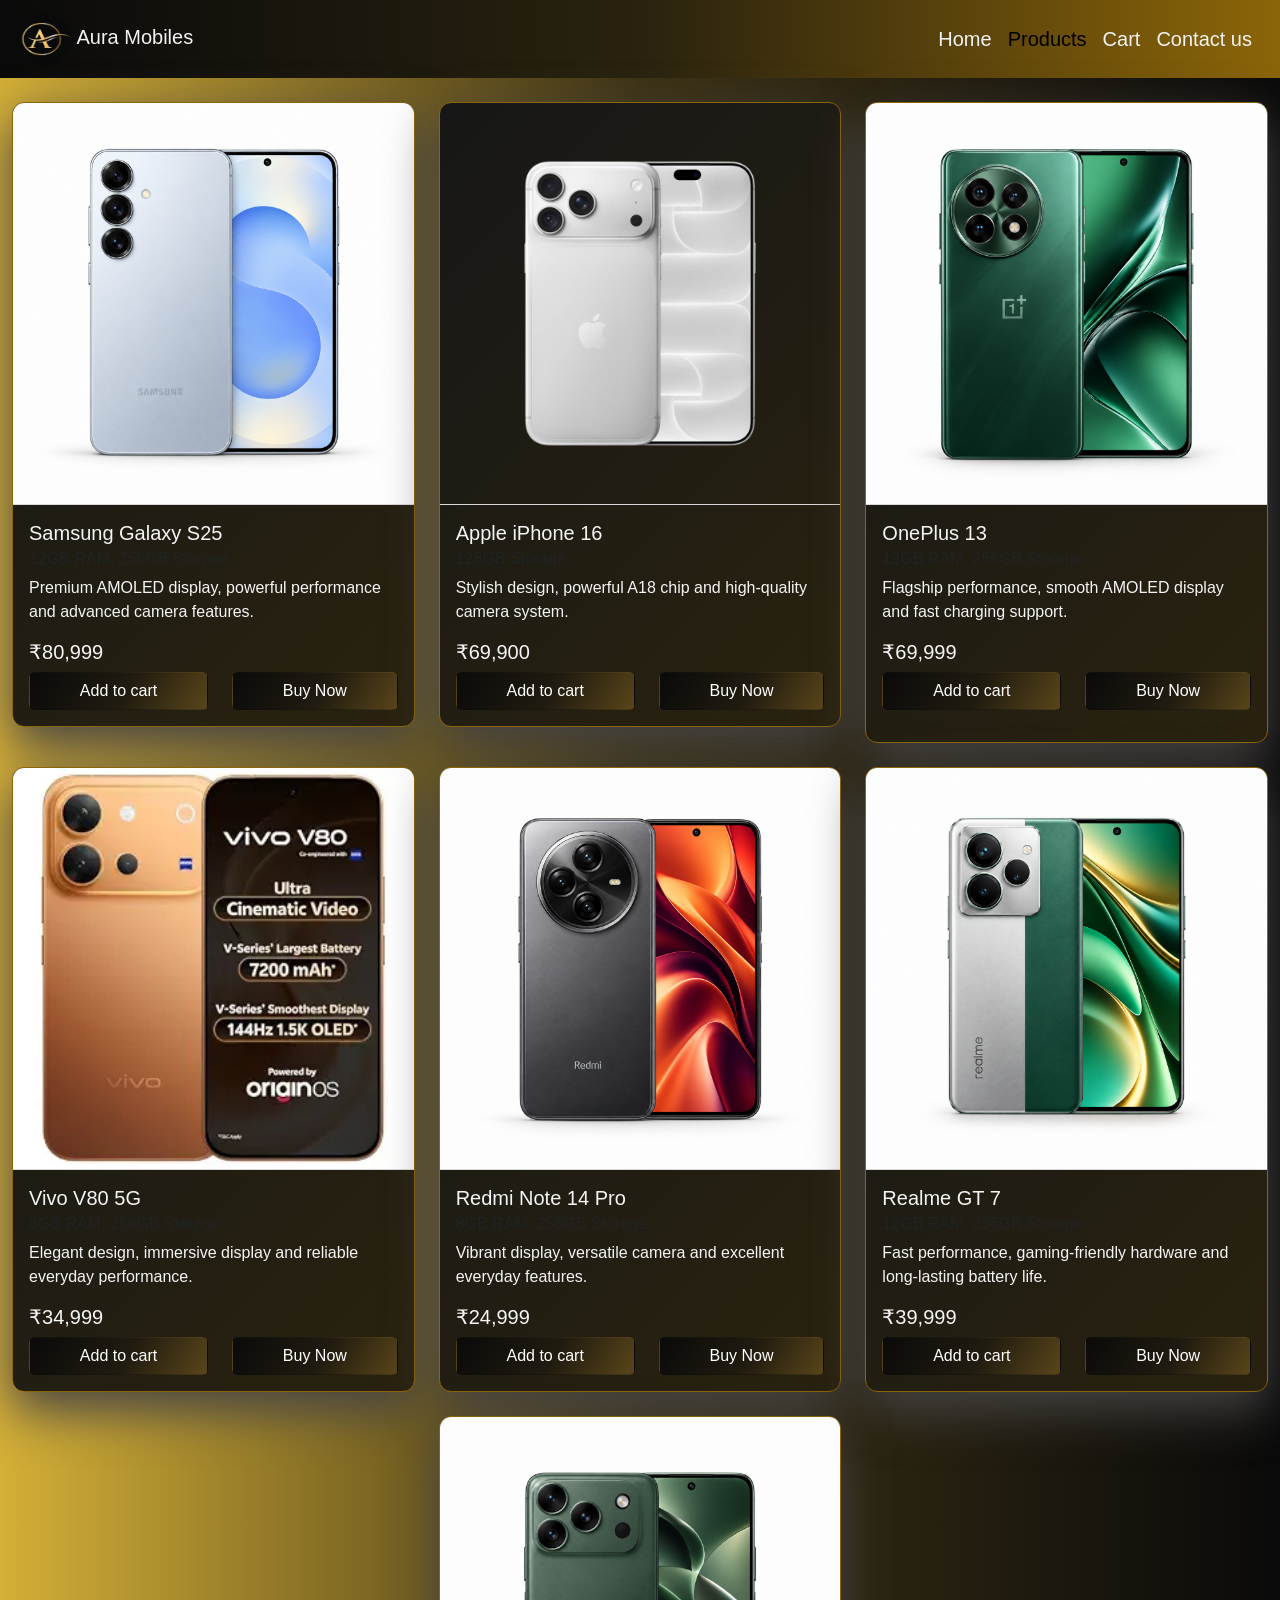
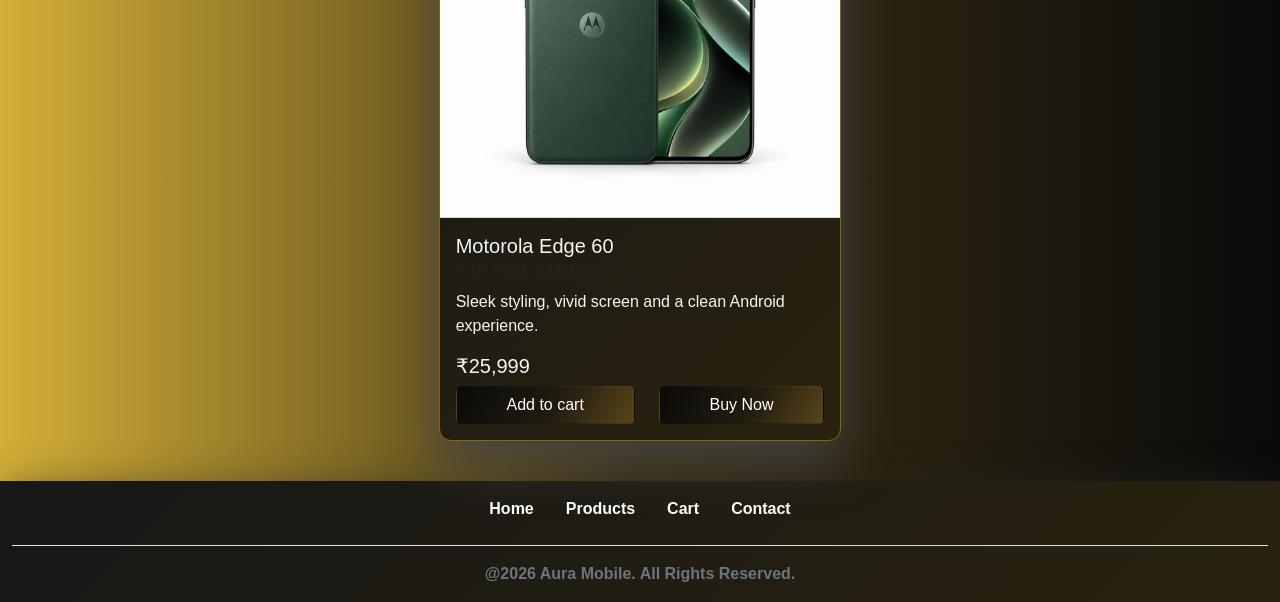
==== products.html @ a656892f "Initial commit" ====
<!DOCTYPE html>
<html lang="en">
<head>
    <meta charset="UTF-8">
    <meta name="viewport" content="width=device-width, initial-scale=1.0">
    <title>Products - Aura Mobiles</title>
    <link rel="icon" type="image/jpg" href="images/brand-logo.jpg">
    <link href="https://cdn.jsdelivr.net/npm/bootstrap@5.0.2/dist/css/bootstrap.min.css" rel="stylesheet" integrity="sha384-EVSTQN3/azprG1Anm3QDgpJLIm9Nao0Yz1ztcQTwFspd3yD65VohhpuuCOmLASjC" crossorigin="anonymous">
    <link rel="stylesheet" href="css/style.css">
</head>
<body>
      <nav class="navbar navbar-expand-lg bg-dark">
        <div class="container-fluid">
             <a class="navbar-brand primary fs-5 " href="index.html ">
                <img src="images/brand-logo.jpg" alt="brand-logo" class="rounded-circle brand-name">
                   Aura Mobiles</a>
            <button class="navbar-toggler" type="button" data-bs-toggle="collapse" data-bs-target="#navbarContent" aria-controls="navbarSupportedContent" aria-expanded="false" aria-label="Toggle navigation">
             <span class="navbar-toggler-icon">
                <img src="images/menu-icon.jpg" class="nav-icon-img">
             </span>
                </button>
          <div class="collapse navbar-collapse p-2 " id="navbarContent">
                 <ul class="navbar-nav ms-auto fs-5">
                    <li class="nav-item ">
                       <a class="nav-link  primary " href="index.html">Home</a> 
                    </li>
                     <li class="nav-item">
                       <a class="nav-link  primary active" href="products.html">Products</a> 
                    </li>
                     <li class="nav-item">
                       <a class="nav-link  primary" href="#">Cart</a> 
                    </li>
                     <li class="nav-item">
                       <a class="nav-link primary" href="#">Contact us</a> 
                    </li>
                 </ul>
          </div>
        </div>
      </nav>
      
      <main>
    <section class="products py-4">
        <div class="container-fluid">
            <div class="row justify-content-center g-4 ">
                <div class="col-12 col-sm-6 col-lg-4 mb-3">
                    <div class="card h-100">
                        <img src="images/samsung.jpg" class="card-img-top" alt="Samsung Galaxy S25">
                        <div class="card-body">
                            <h5 class="card-title">Samsung Galaxy S25</h5>
                            <h6 class="card-subtitle mb-2 text-muted">12GB RAM, 256GB Storage</h6>
                            <p class="card-text">Premium AMOLED display, powerful performance and advanced camera features.
                            </p>
                            <h5>₹80,999</h5>
                            <div class="d-flex gap-2">
                                <a href="#" class="btn bg-primary text-white flex-fill card-link">Add to cart</a>
                                <a href="#" class="btn bg-primary text-white flex-fill card-link">Buy Now</a>
                            </div>
                        </div>
                    </div>
                </div>

                <div class="col-12 col-sm-6 col-lg-4 mb-3">
                    <div class="card h-100">
                        <img src="images/iphone.jpg" class="card-img-top" alt="Apple iPhone 16">
                        <div class="card-body">
                            <h5 class="card-title">Apple iPhone 16</h5>
                            <h6 class="card-subtitle mb-2 text-muted">128GB Storage</h6>
                            <p class="card-text">Stylish design, powerful A18 chip and high-quality camera system.</p>
                            <h5>₹69,900</h5>
                            <div class="d-flex gap-2">
                                <a href="#" class="btn bg-primary text-white flex-fill card-link">Add to cart</a>
                                <a href="#" class="btn bg-primary text-white flex-fill card-link">Buy Now</a>
                            </div>
                        </div>
                    </div>
                </div>

                <div class="col-12 col-sm-6 col-lg-4">
                    <div class="card h-100">
                        <img src="images/oneplus.jpg" class="card-img-top" alt="OnePlus 13">
                        <div class="card-body">
                            <h5 class="card-title">OnePlus 13</h5>
                            <h6 class="card-subtitle mb-2 text-muted">12GB RAM, 256GB Storage</h6>
                            <p class="card-text">Flagship performance, smooth AMOLED display and fast charging support.</p>
                            <h5>₹69,999</h5>
                            <div class="d-flex gap-2">
                                <a href="#" class="btn bg-primary text-white flex-fill card-link">Add to cart</a>
                                <a href="#" class="btn bg-primary text-white flex-fill card-link">Buy Now</a>
                            </div>
                        </div>
                    </div>
                </div>

                <div class="col-12 col-sm-6 col-lg-4">
                    <div class="card h-100">
                        <img src="images/vivo.jpg" class="card-img-top" alt="Vivo V80 5G">
                        <div class="card-body">
                            <h5 class="card-title">Vivo V80 5G</h5>
                            <h6 class="card-subtitle mb-2 text-muted">8GB RAM, 256GB Storage</h6>
                            <p class="card-text">Elegant design, immersive display and reliable everyday performance.</p>
                            <h5>₹34,999</h5>
                            <div class="d-flex gap-2">
                                <a href="#" class="btn bg-primary text-white flex-fill card-link">Add to cart</a>
                                <a href="#" class="btn bg-primary text-white flex-fill card-link">Buy Now</a>
                            </div>
                        </div>
                    </div>
                </div>

                <div class="col-12 col-sm-6 col-lg-4">
                    <div class="card h-100">
                        <img src="images/redmi.jpg" class="card-img-top" alt="Redmi Note 14 Pro">
                        <div class="card-body">
                            <h5 class="card-title">Redmi Note 14 Pro</h5>
                            <h6 class="card-subtitle mb-2 text-muted">8GB RAM, 256GB Storage</h6>
                            <p class="card-text">Vibrant display, versatile camera and excellent everyday features.</p>
                            <h5>₹24,999</h5>
                            <div class="d-flex gap-2">
                                <a href="#" class="btn bg-primary text-white flex-fill card-link">Add to cart</a>
                                <a href="#" class="btn bg-primary text-white flex-fill card-link">Buy Now</a>
                            </div>
                        </div>
                    </div>
                </div>

                <div class="col-12 col-sm-6 col-lg-4">
                    <div class="card h-100">
                        <img src="images/realme.jpg" class="card-img-top" alt="Realme GT 7">
                        <div class="card-body">
                            <h5 class="card-title">Realme GT 7</h5>
                            <h6 class="card-subtitle mb-2 text-muted">12GB RAM, 256GB Storage</h6>
                            <p class="card-text">Fast performance, gaming-friendly hardware and long-lasting battery life.</p>
                            <h5>₹39,999</h5>
                            <div class="d-flex gap-2">
                                <a href="#" class="btn bg-primary text-white flex-fill card-link">Add to cart</a>
                                <a href="#" class="btn bg-primary text-white flex-fill card-link">Buy Now</a>
                            </div>
                        </div>
                    </div>
                </div>

                <div class="col-12 col-sm-6 col-lg-4">
                    <div class="card h-100">
                        <img src="images/motorola.jpg" class="card-img-top" alt="Motorola Edge 60">
                        <div class="card-body">
                            <h5 class="card-title">Motorola Edge 60</h5>
                            <h6 class="card-subtitle mb-2 text-muted">8GB RAM, 256GB Storage</h6>
                            <p class="card-text">Sleek styling, vivid screen and a clean Android experience.</p>
                            <h5>₹25,999</h5>
                            <div class="d-flex gap-2">
                                <a href="#" class="btn bg-primary text-white flex-fill card-link">Add to cart</a>
                                <a href="#" class="btn bg-primary text-white flex-fill card-link">Buy Now</a>
                            </div>
                        </div>
                    </div>
                </div>

            </div>
        </div>
    </section>
</main>
<div class="container-fluid footer-container mt-3 ">
   <footer>
         <ul class="nav  justify-content-center border-bottom pb-3 mb-3 mt-2 gap-3">
             <li class="nav-item">
               <a href="#" class="nav-link px-2 text-white fw-bold">
                  Home
               </a>
            </li>
            <li class="nav-item">
               <a href="#" class="nav-link px-2 text-white fw-bold">
                  Products
               </a>
            </li>
            <li class="nav-item">
               <a href="#" class="nav-link px-2 text-white fw-bold">
                   Cart
               </a>
            </li>
            <li class="nav-item">
               <a href="#" class="nav-link px-2 text-white fw-bold">
                  Contact
               </a>
            </li>
         </ul>
         <p class="text-secondary fw-bold text-center">
            @2026 Aura Mobile. All Rights Reserved.
         </p>
   </footer>

</div>
    <script src="https://cdn.jsdelivr.net/npm/bootstrap@5.0.2/dist/js/bootstrap.bundle.min.js" integrity="sha384-MrcW6ZMFYlzcLA8Nl+NtUVF0sA7MsXsP1UyJoMp4YLEuNSfAP+JcXn/tWtIaxVXM" crossorigin="anonymous"></script>
</body>
</html>
---- css/style.css ----
*{
   
}
body{
    font-family: 'Trebuchet MS', 'Lucida Sans Unicode', 'Lucida Grande', 'Lucida Sans', Arial, sans-serif;
      background: linear-gradient(to left, #0A0A0A, #3D3215, #D4AF37);

}


.bg-dark {
    background: linear-gradient(90deg, #0A0A0A, #29220F, #8C6508) !important;
}
.bg-primary{
      background: linear-gradient(
        120deg,
        #0A0A0A 0%,
        #211C10 55%,
        #59451A 100%
    );
    color: #FFFFFF;
    overflow: hidden;
}

.navbar-brand{
    width: 60px;
    height: 60px;
}
.navbar-brand img{
    width: 100%;
    height: 100%;
}
.primary{
   color: #f3f3f3 ;
}
.nav-link{
    transition: 0.2s;
}
.nav-link:hover{
    transform: scale(1.2);
}
.navbar-brand:hover,
.nav-link:hover
{
    .active{
        color: #f3f3f3;
    }
    color:  #ffcc02;
}
.active{
      color: #ffaf02;
}
.nav-icon-img
{
    width: 100%;
    height: 100%;
    /* color: white; */
}

.hero-section {
    /* height: 300px; */
    box-shadow: 0px 18px 50px #464444;
}

.btn{
    transition: 0.3s;
}
.btn:hover{
    transform: translateX(19px);
    color:#ffaf02;;
}
.brand-card {
    display: block;
    padding: 22px 10px;
    text-decoration: none;
    color: #F7E7A9;
    background: linear-gradient(135deg, #171717, #29220F);
    border: 1px solid #8C6508;
    border-radius: 10px;
    font-weight: bold;
    transition: 0.3s ease;
}

.brand-card:hover{
    transform: scale(1.1);
    box-shadow: 0px 18px 50px #464444;
}


/* product card*/

.card-img-top{
    border-bottom: 1px solid rgb(218, 216, 216);
}

.card
{
    background: linear-gradient(135deg, #171717, #29220F);
    color: #F5F5F5;
    border: 1px solid #8C6508;
    border-radius: 12px;
    transition: 0.3s ease;
    overflow: hidden;
    box-shadow: 0px 18px 50px #464444;
    transition: 0.4s ease-out;
}
.card:hover{

    transform: scale(1.02);
}
.card-link:hover
{
   transform: scale(1.2);
}
.products  {
    width: 100%;
}


.choose-card {
    background: linear-gradient(135deg, #171717, #29220F);
    color: #F5F5F5;
    border: 1px solid #8C6508;
    border-radius: 12px;
    transition: 0.3s ease;
    overflow: hidden;
    box-shadow: 0px 18px 50px #272727;
    transition: 0.4s ease-out;
}

.choose-card:hover {
    transform: translateY(-8px);
}

.footer-container{
     background: linear-gradient(135deg, #171717, #29220F);
    color: #F5F5F5;
    overflow: hidden;
    box-shadow: 0px 18px 50px #272727;
    
}
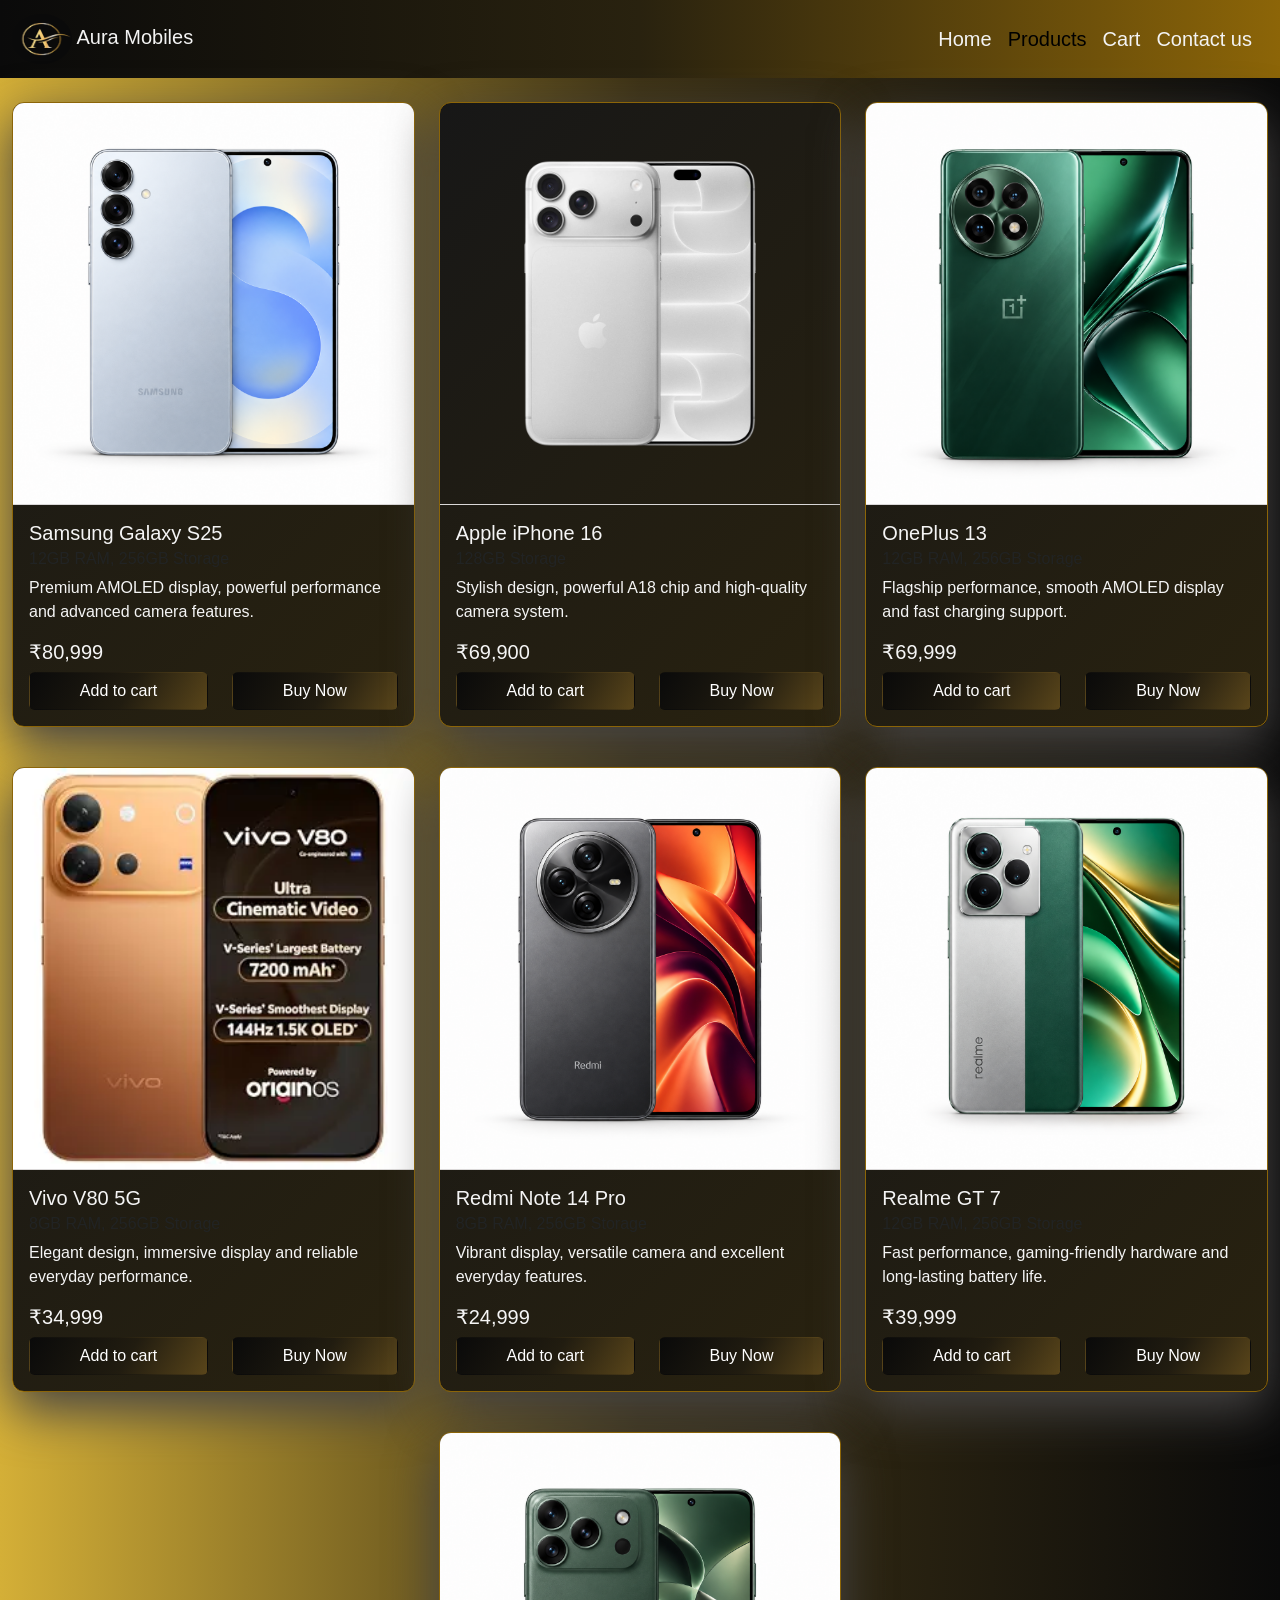
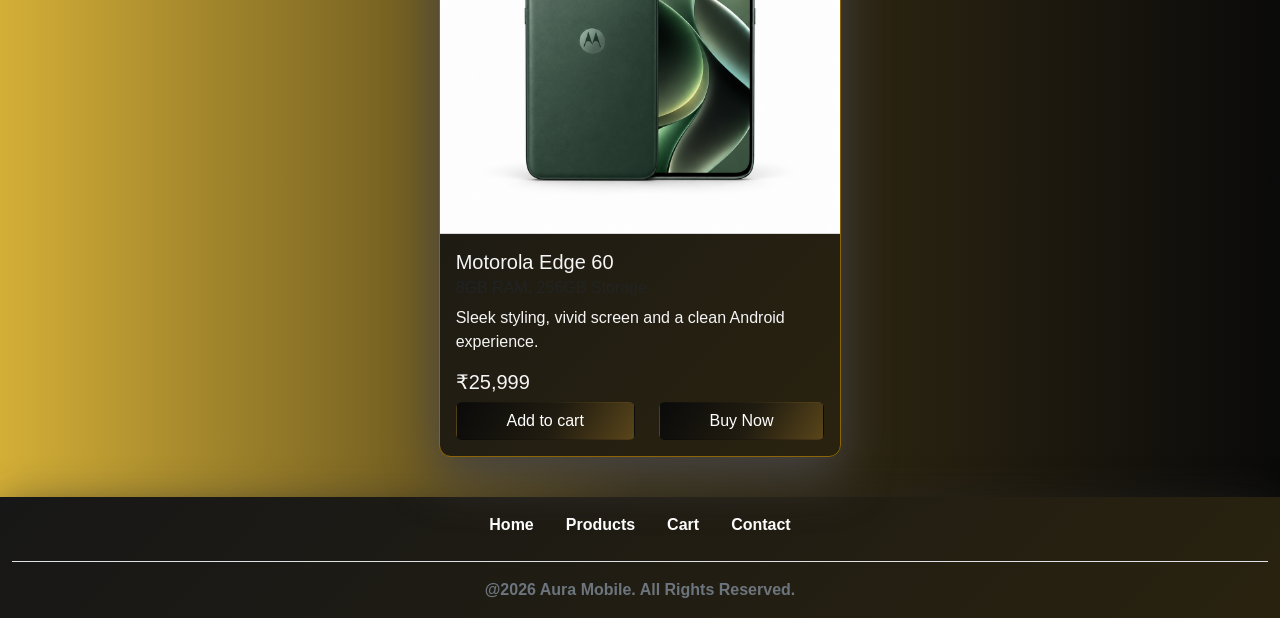
==== commit d0e07d5c: "Updated project with latest changes" ====
--- a/products.html
+++ b/products.html
@@ -42,7 +42,7 @@
     <section class="products py-4">
         <div class="container-fluid">
             <div class="row justify-content-center g-4 ">
-                <div class="col-12 col-sm-6 col-lg-4 mb-3">
+                <div class="col-12 col-sm-6 col-md-4 mb-3">
                     <div class="card h-100">
                         <img src="images/samsung.jpg" class="card-img-top" alt="Samsung Galaxy S25">
                         <div class="card-body">
@@ -59,7 +59,7 @@
                     </div>
                 </div>
 
-                <div class="col-12 col-sm-6 col-lg-4 mb-3">
+                <div class="col-12 col-sm-6 col-md-4 mb-3">
                     <div class="card h-100">
                         <img src="images/iphone.jpg" class="card-img-top" alt="Apple iPhone 16">
                         <div class="card-body">
@@ -75,7 +75,7 @@
                     </div>
                 </div>
 
-                <div class="col-12 col-sm-6 col-lg-4">
+                <div class="col-12 col-sm-6 col-md-4 mb-3">
                     <div class="card h-100">
                         <img src="images/oneplus.jpg" class="card-img-top" alt="OnePlus 13">
                         <div class="card-body">
@@ -91,7 +91,7 @@
                     </div>
                 </div>
 
-                <div class="col-12 col-sm-6 col-lg-4">
+                <div class="col-12 col-sm-6 col-md-4 mb-3">
                     <div class="card h-100">
                         <img src="images/vivo.jpg" class="card-img-top" alt="Vivo V80 5G">
                         <div class="card-body">
@@ -107,7 +107,7 @@
                     </div>
                 </div>
 
-                <div class="col-12 col-sm-6 col-lg-4">
+                <div class="col-12 col-sm-6 col-md-4 mb-3">
                     <div class="card h-100">
                         <img src="images/redmi.jpg" class="card-img-top" alt="Redmi Note 14 Pro">
                         <div class="card-body">
@@ -123,7 +123,7 @@
                     </div>
                 </div>
 
-                <div class="col-12 col-sm-6 col-lg-4">
+                <div class="col-12 col-sm-6 col-md-4 mb-3">
                     <div class="card h-100">
                         <img src="images/realme.jpg" class="card-img-top" alt="Realme GT 7">
                         <div class="card-body">
